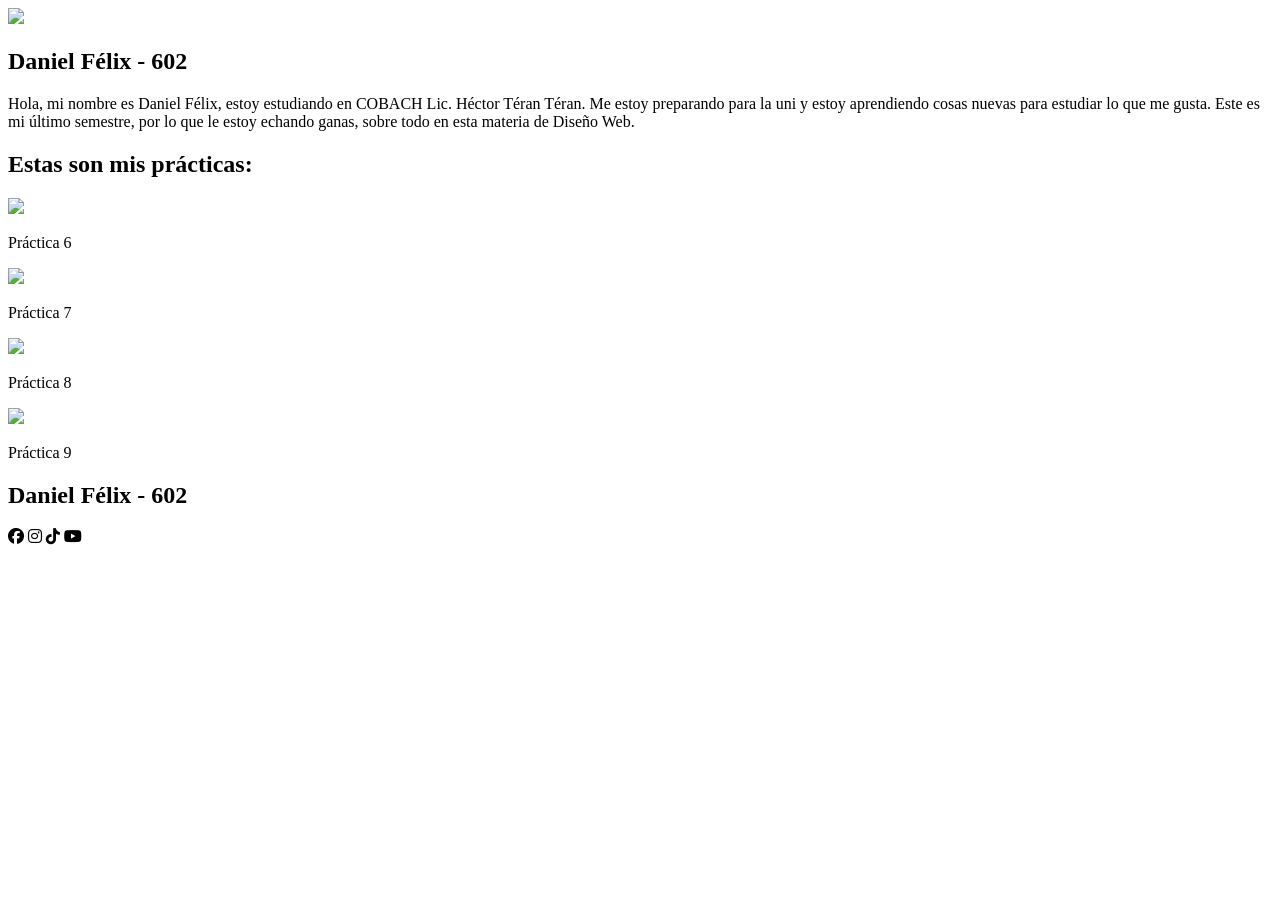
==== index.html @ 843b8f05 "Add files via upload" ====
<!DOCTYPE html>
<html>
<head>
	<meta charset="utf-8">
	<meta name="viewport" content="width=device-width, initial-scale=1">
	<title>Portafolio</title>
	<link rel="stylesheet" type="text/css" href="portafolios/estilos.css">
	<link rel="stylesheet"
href="https://cdnjs.cloudflare.com/ajax/libs/font-awesome/6.5.2/css/all.min.css">
<link href="https://fonts.googleapis.com/css2?family=Poppins:wght@300;400;600;700&display=swap" rel="stylesheet">
</head>
<body>

	<header>
		<img src="portafolios/img/yo.png" width="300">
		<h2>Daniel Félix - 602</h2>
		<p>Hola, mi nombre es Daniel Félix, estoy estudiando en COBACH Lic. Héctor Téran Téran. Me estoy preparando para la uni y estoy aprendiendo cosas nuevas para estudiar lo que me gusta. Este es mi último semestre, por lo que le estoy echando ganas, sobre todo en esta materia de Diseño Web.</p>
	</header>


	<main>
		<div class="contenedor">
			<selection class="bienvenida">
			<h2>Estas son mis prácticas:</h2>
			</selection>

			<selection class="practicas">

				<div class="practica6">
				<a href="practica6/index.html">
				<img src="portafolios/img/practica6.png" width="250"></a>
				<p>Práctica 6</p>
				</div>


				<div class="practica7">
				<a href="practica7/index.html">
				<img src="portafolios/img/practica7.png" width="250"></a>
				<p>Práctica 7</p>
				</div>


				<div class="practica1">
				<a href="practica8/index.html">
				<img src="portafolios/img/practica8.png" width="250"></a>
				<p>Práctica 8</p>
				</div>


				<div class="practica9">
				<a href="netflix/index.html">
				<img src="portafolios/img/practica9.png" width="250"></a>
				<p>Práctica 9</p>
				</div>

			</selection>

		</div>
	</main>

	<footer>
		<footer>
    <h2>Daniel Félix - 602</h2>

    <i class="fa-brands fa-facebook"></i>
    <i class="fa-brands fa-instagram"></i>
    <i class="fa-brands fa-tiktok"></i>
    <i class="fa-brands fa-youtube"></i>
</footer>
	
	</footer>



</body>
</html>
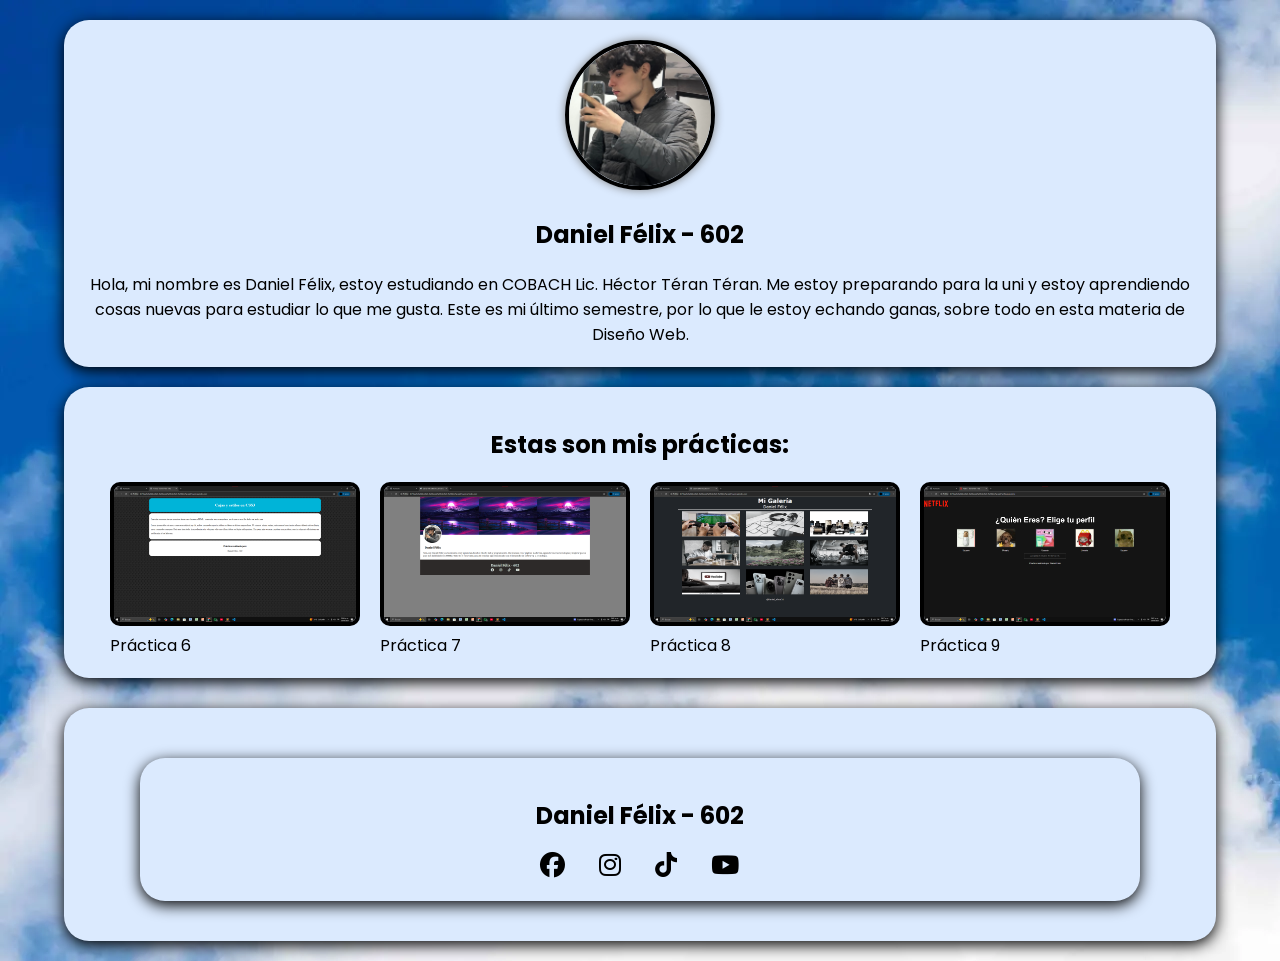
==== commit 3e9fd323: "Add files via upload" ====
--- a/index.html
+++ b/index.html
@@ -12,7 +12,7 @@
 <body>
 
 	<header>
-		<img src="portafolios/img/yo.png" width="300">
+		<img src="portafolios/img/yo.PNG" width="300">
 		<h2>Daniel Félix - 602</h2>
 		<p>Hola, mi nombre es Daniel Félix, estoy estudiando en COBACH Lic. Héctor Téran Téran. Me estoy preparando para la uni y estoy aprendiendo cosas nuevas para estudiar lo que me gusta. Este es mi último semestre, por lo que le estoy echando ganas, sobre todo en esta materia de Diseño Web.</p>
 	</header>
--- a/portafolios/estilos.css
+++ b/portafolios/estilos.css
@@ -0,0 +1,132 @@
+*{
+    margin: 0;
+    padding: 0;
+    box-sizing: border-box;
+}
+
+body{
+    font-family: 'Poppins', sans-serif;
+    background-image: url(../portafolios/img/fondo.webp);
+}
+
+header{
+    width: 90%;
+    margin: 20px auto;
+    padding: 20px;
+    text-align: center;
+    background: #dbeafe;
+    margin-block-start: ;
+    border-radius: 25px;
+    box-shadow: 0 4px 15px;
+}
+
+
+header img{
+    border-radius: 100%;
+    width: 150px;
+    height: 150px;
+    border: 4px solid black;
+    object-fit: cover;
+    box-shadow: 0 0 10px gray;
+    transition: 0.3s;
+}
+
+
+header img:hover{
+    transform: scale(1.08);
+}
+
+
+.practicas{
+    display: flex;
+    justify-content: center;
+    gap: 20px;
+    flex-wrap: wrap;
+
+
+}
+
+.practicas img{
+    transition: 0.3s;
+    border-radius: 10px;
+    border: 4px solid black;
+}
+
+
+.practicas img:hover{
+    transform: scale(1.05);
+    box-shadow: 0 0 10px gray;
+     border: 4px solid white;
+}
+
+
+
+h2{
+	margin: 20px 0;
+}
+
+
+
+
+
+}
+
+
+.volver{
+    display: inline-block;
+    padding: 12px 20px;
+    margin: 20px;
+    background: #222;
+    color: white;
+    text-decoration: none;
+    border: 2px solid white;
+    border-radius: 10px;
+    font-weight: bold;
+    transition: 0.5s;
+}
+
+.volver:hover{
+    background: white;
+    color: black;
+}
+
+
+main{
+    width: 90%;
+    margin: 20px auto;
+    background: #dbeafe;
+    border-radius: 25px;
+    box-shadow: 0 0 15px rgba(0,0,0,0.15);
+    padding: 20px;
+    box-shadow: 0 4px 15px;
+}
+
+main h2{
+    text-align: center;
+    margin-botto
+}
+
+
+
+
+
+
+footer{
+    background: #dbeafe;
+    width: 90%;
+    color: black;
+    text-align: center;
+    padding: 20px;
+    margin: 20px auto;
+    margin-top: 30px;
+    border-radius: 25px;
+    box-shadow: 0 4px 15px;
+
+}
+
+footer i{
+    font-size: 25px;
+    margin: 0 15px;
+}
+
+
